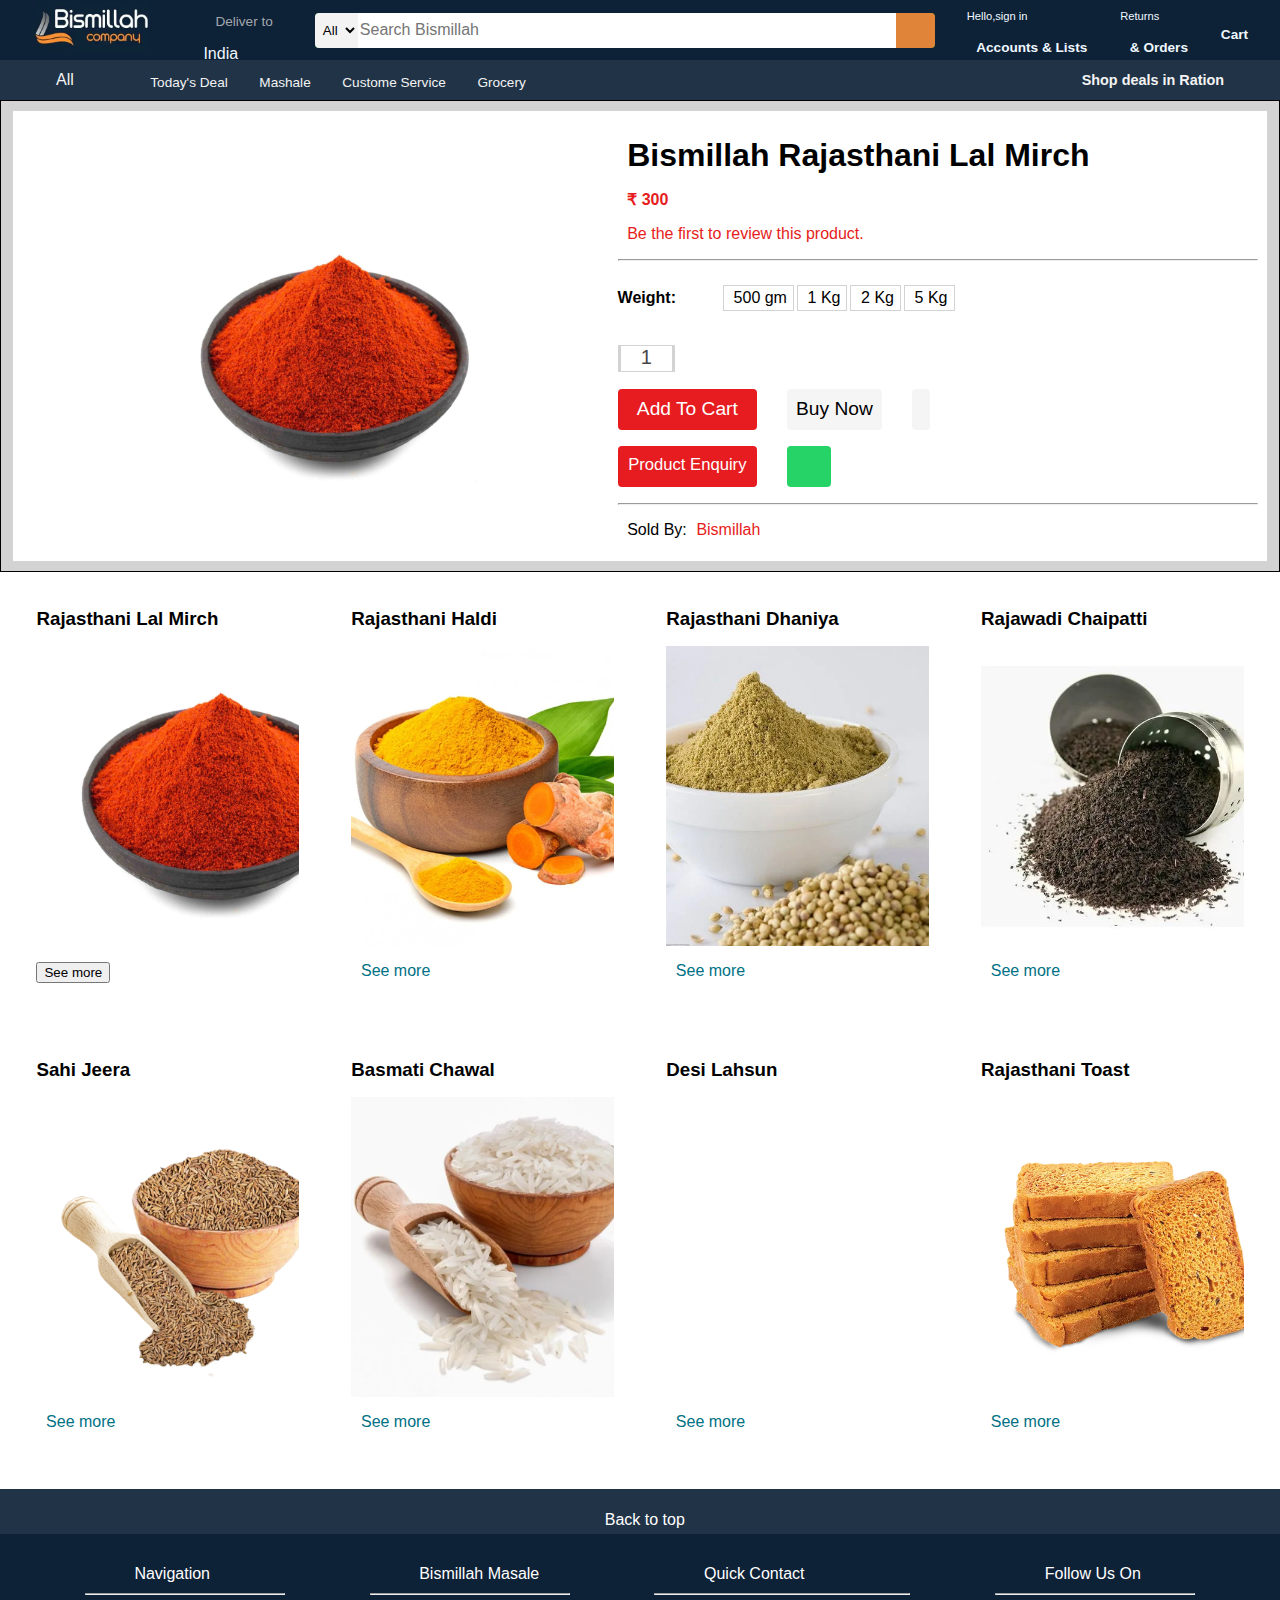
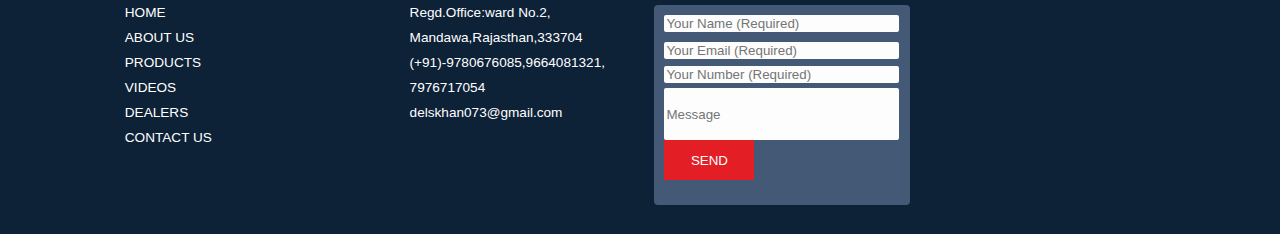
==== store.html @ 110b6fd0 "first-commit" ====
<!DOCTYPE html>
<html lang="en">
<head>
  <title>Bismillah</title>
  <link rel="stylesheet" href="https://cdnjs.cloudflare.com/ajax/libs/font-awesome/6.5.1/css/all.min.css" integrity="sha512-DTOQO9RWCH3ppGqcWaEA1BIZOC6xxalwEsw9c2QQeAIftl+Vegovlnee1c9QX4TctnWMn13TZye+giMm8e2LwA==" crossorigin="anonymous" referrerpolicy="no-referrer" />
  <link rel="stylesheet" href="css.css">
  <link rel="stylesheet" href="store.css">
</head>
<body>
  <header>
    <div class="navbar">
      <div class="nav-logo border">
        <div class="logo"></div>
      </div>
        <div class="nav-address border">
          <p class="add-first">Deliver to</p>
          <div class="add-icon">
            <i class="fa-solid fa-location-pin" style="color: #ffffff;"></i>
            <p class="add-sec">India</p>
        </div>
      </div>
      <div class="nav-search">
        <select class="search-select" >
          <option >All</option>
        </select>
        <input class="search-input" type="text" placeholder="Search Bismillah">
        <div class="search-icon">
          <i class="fa-solid fa-magnifying-glass" ></i>
        </div>
      </div>
      <div class="nav-sigin border">
        <span>Hello,sign in</span>
        <p class="nav-sec">Accounts & Lists</p>
      </div>
      <div class="nav-return border">
        <span>Returns</span>
        <p class="nav-sec">& Orders</p>
      </div>
      <div class="nav-cart border">
        <i class="fa-solid fa-cart-shopping"></i>Cart 
      </div>
    </div>
    <div class="panel">
      <div class="panel-all">
          <i class="fa-solid fa-bars"></i> All
      </div>
      <div class="panel-option">

        <div class="panel-ops border">
          <p>Today's Deal</p>
        </div>
        <div class="panel-ops border">
          <p>Mashale</p>
        </div>
        <div class="panel-ops border">
          <p>Custome Service</p>
        </div>
        <div class="panel-ops border">
          <p>Grocery</p>
        </div>
      </div>
      <div class="panel-deal">
        Shop deals in Ration
      </div>
    </div>
  </header>
  <div class="product-container">
    <div class="product-img">
   <div class="img-sec">
    <img  src="box1.webp">
  </div>
 </div>
  <div class="product-details">
    <h1>Bismillah Rajasthani Lal Mirch</h1>
    <h4>₹ 300</h4>
    <p id="p">Be the first to review this product.</p>
    <hr>
    <div class="weight">
      <div class="weight-box"> <strong>Weight:</strong></div>
      <div class="kg-box"><p>500 gm</p></div>
      <div class="kg-box"><p>1 Kg</p></div>
      <div class="kg-box"><p>2 Kg</p></div>
      <div class="kg-box"><p>5 Kg</p></div>
    </div>
    <div class="add-item">
      <div  class="item-signs"><i class="fa-solid fa-minus"></i></div>
      <div id="items" class="item-signs">1</div>
      <div  class="item-signs"><i class="fa-solid fa-plus"></i></div>
    </div>
    <div class="cart">
      <div class="add-to-cart">Add To Cart</div>
      <div class="buy-now">Buy Now</div>
      <div class="fav"><i class="fa-solid fa-heart"></i></div>
    </div>
    <div class="product-enquiry">
      <div class="product-enq">Product Enquiry</div>
      <div class="product-whatsapp"><i class="fa-brands fa-whatsapp"></i></div>
    </div>
    <hr>
    <div class="soldBy"> <p>Sold By:</p>
      <p id="bismillah">Bismillah</p>
    </div>
   
  </div>
  </div>
  <div class="shop-section">
    <div class="box1 box" >
    <div class="box-content">
      <h3 id="lal_mirch">Rajasthani Lal Mirch</h3>
      <div class="box-img" style="background-image: url('box1.webp');"></div>
     <button id="btn">See more</button>
    </div>
    </div>
    <div class="box2 box"><div class="box-content">
      <h3>Rajasthani Haldi </h3>
      <div class="box-img" style="background-image: url('box2.webp');"></div>
     <p>See more</p>
    </div></div>
    <div class="box3 box"><div class="box-content">
      <h3>Rajasthani Dhaniya</h3>
      <div class="box-img" style="background-image: url('box3.webp');"></div>
     <p>See more</p>
    </div></div>
    <div class="box4 box"><div class="box-content">
      <h3>Rajawadi Chaipatti</h3>
      <div class="box-img" style="background-image: url('box4.webp');"></div>
     <p>See more</p>
    </div></div>
    <div class="box5 box" >
      <div class="box-content">
        <h3>Sahi Jeera</h3>
        <div class="box-img" style="background-image: url('box5');"></div>
       <p>See more</p>
      </div>
      </div>
      <div class="box6 box"><div class="box-content">
        <h3>Basmati Chawal</h3>
        <div class="box-img" style="background-image: url('box6.webp');"></div>
       <p>See more</p>
      </div></div>
      <div class="box7 box"><div class="box-content">
        <h3>Desi Lahsun</h3>
        <div class="box-img" style="background-image: url('box7.jpg');"></div>
       <p>See more</p>
      </div></div>
      <div class="box8 box"><div class="box-content">
        <h3>Rajasthani Toast</h3>
        <div class="box-img" style="background-image: url('box8.webp');"></div>
       <p>See more</p>
      </div></div>

  </div>
  <footer>
    <div class="footer-panel1">
      <p>Back to top</p>
    </div>
    <div class="footer-panel2">
      <div class="navigation">
        <p>Navigation</p>
        <hr>
        <ul>
          <a>HOME</a>
          <a >ABOUT US</a>
          <a >PRODUCTS</a>
          <a >VIDEOS</a>
          <a >DEALERS</a>
          <a >CONTACT US</a>
        </ul>
      </div>
        <div class="navigation">
          <p>Bismillah Masale</p>
          <hr>
          <ul>
            <a>Regd.Office:ward No.2,</a>
            <a >Mandawa,Rajasthan,333704</a>
            <a > (+91)-9780676085,9664081321,</a>
            <a >7976717054</a>
            <a >delskhan073@gmail.com</a>
          </ul>
    </div>
    <div class="navigation" style="width: 20%;">
      <p>Quick Contact </p> <hr>
      <div class="form">
        <input id="input1"  placeholder="Your Name (Required)">
        <input id="input2"  placeholder="Your Email (Required)">
        <input id="input3"  placeholder="Your Number (Required)">
        <input id="input4"  placeholder="Message" style="height: 50px;">
        <button type="submit">SEND</button>
      </div>
    </div>
    <div class="navigation">
      <p>Follow Us On</p> <hr>
      <div class="social">
        <i class="fa-brands fa-instagram"></i>
        <i class="fa-brands fa-facebook"></i>
        <i class="fa-brands fa-twitter"></i>
        <i class="fa-brands fa-youtube"></i>
      </div>
    </div>
    </div>
  </footer>
</body>
</html>
---- css.css ----
*{
  margin: 0;
  font-family: Arial;
  border: border-box;
}
.navbar{
  height: 60px;
  background-color: #0d2137;
  color: aliceblue;
  display: flex;
  align-items: center;
  justify-content: space-evenly;
}
.nav-logo{
  height: 56px;
  width: 116px;
}
.logo{
  background-image:url(WhatsApp\ Image\ 2023-12-20\ at\ 7.08.22\ PM.webp);
background-size: cover;
height: 50px;
width: 100%;
}
.border{
  border: 1.5px solid transparent;
}
.border:hover{
  border: 1.5px solid white;
  cursor: pointer;
}
.nav-address{
  margin: 10px;
}
/** box2 **/
.add-first{
  color: #cccccccc;
  font-size: 0.85rem;
  margin-left:15px;
}
.add-sec{
  margin-left: 3px;
  font-size: 1rem;
}
.add-icon{
  display: flex;
  align-items: center;
}
/** box 3**/
.nav-search{
  width: 620px;
  height: 35px;
  display: flex;
  justify-content: space-evenly;
  background-color: green;
  border-radius: 4px;
}
.search-select{
  width: 50px;
  border-top-left-radius: 4px;
  border-bottom-left-radius: 4px;
  text-align: center;
  border: none;
  background-color: #f3f3f3;
}
.search-input{
  width: 100%;
  font-size: 1rem;
  border: none;
}
.search-icon{
  display: flex;
  justify-content: center;
  align-items: center;
  width: 45px;
  background-color: #e08439;
  border-top-right-radius: 4px;
  border-bottom-right-radius: 4px;
  color: #0d2137;
}
.nav-search:hover{
border: 2px solid orange;
}
/** box 4**/
span{
  font-size: 0.7rem;
}
.nav-sec{
  font-size: 00.85rem;
  font-weight: 700;
}
/** box5**/
.nav-cart i{
  font-size: 25px;
}
.nav-cart{
  font-size: 00.85rem;
  font-weight: 700;
}
/** panel **/
.panel{
  color: #f3f3f3;
  display: flex;
  height: 40px;
  background-color: #0d2137ea;
  justify-content: space-evenly;
  align-items: center;
}
.panel-deal{
  font-size: 0.9rem;
  font-weight: 700;
}
.panel-option{
  display: flex;
  width: 70%;
}
.panel-ops p{
  font-size: 00.85rem;
  margin-left: 10px;
  margin-right: 10px;
  height: 20px;
  margin-top: 10px;
}
/** hero section **/
.hero{
  background-image: url(hero.webp);
  height: 400px;
  background-size: cover;
}
/** shop section **/

  .shop-section{
    display: flex;
    flex-wrap: wrap;
    justify-content: space-evenly;
    /*background-color: #e2e7e6;*/
    /* background-color: #054b3f; */
  }
  .box{
    border: none;
    height: 400px;
    width: 23%;
  margin-top: 1rem;
  background-color: white;
  padding: 20px 0px 15px;
  }
  .box-img{
    height: 300px;
    background-size: cover;
    background-repeat: no-repeat;
    margin-top: 1rem;
    margin-bottom: 1rem;
  }
  .box-content{
    margin-left: 1rem;
    margin-right: 1rem;
  }
  .box-content p{
    color: #007185;
  }
  /** footer **/
  footer{
    margin-top: 15px;
  }
  .footer-panel1{
    background-color: #0d2137Ea;
    color: white;
    height: 45px;
    display: flex;
    justify-content: center;
    align-items: center;
  }
  .footer-panel2{
    display: flex;
    justify-content: space-evenly;
    background-color: #0d2137;
    color: white;
    height: 300px;

  }
  .navigation{
    margin-top: 15px;
    height: 150px;
    width: 200px;
    
  }
  ul{
    margin-top: 10px;
  }
  ul a{
    display: block;
    font-size: 0.85rem;
    margin-top: 10px;
  }
  .navigation p{
    margin-left: 40px;
    margin-bottom: 10px;
  }
  .form{
    background-color: #435975;
    margin-top: 10px;
    border-radius: 4px;
    height: 200px;
  }
  .form input{
    margin-left: 10px;
    border-radius: 2px;
    border: none;
    background-color: #fdfdfd;
    width: 90%;
  }
  .form button{
    margin-left: 10px;
    height: 40px;
    width: 90px;
    background-color: #e31e24;
    border: none;
    color: white;
  }
  #input1{
    margin-top: 10px;
  }
  #input2{
    margin-top: 10px;
  }
  #input3{
    margin-top: 7px;
  }
  #input4{
    margin-top: 5px;
  }
  .social{
    margin-top: 10px;
    display: flex;
    justify-content: space-evenly;
    font-size: 2rem;
  }
  .newBox{
    background-color: black;
  }
  .p:hover{
    cursor: pointer;
  }
---- store.css ----
.product-container{
  height: 470px;
  background-color: lightgray;
  /* background-color: #91e5d6; */
  border: 1px solid black;
  padding: 15px,15px,0,15px;
  display: flex;
  justify-content: center;
  align-items: center;

}
.img-sec img{
    height: 300px;
    background-size: cover;
    margin-left: 3rem;
  }
  .img-sec{
    background-size: cover;
    margin-top: 3rem;
  }
  
  
  .product-img
  {
    background-color: white;
    height: 430px;
    border: 1px ;
    width: 45vw;
    display: flex;
    justify-content: center;
    align-items: center;
    padding: 0.60rem;
}
 .product-details{
  
  text-align: left;
  width: 50vw;
  height: 430px;
  text-align: center;
 /* color: lightgray; */
 background-color: #fff;
 padding: 0.60rem;
 }
 .product-details h4{
  color: #E61C20;
 }
 .product-details h1 ,h4,p{
   text-align: left;
  margin-top: 1rem;
  padding-left: 00.60rem;
 }
 .weight{
  text-align: left;
  display:flex;
  justify-content: left;
  align-items: center;
  height: 50px;
  width:40vw;
  /* border: 1px solid; */
}
.weight-box{
  margin-top: 1.5rem;
  width: 8vw;
 }
 .kg-box{
  cursor: pointer;
  margin-top: 1.5rem;
  font-size: 1rem;
  margin-left: 3px;
  border: 1px solid lightgray;
 }
 .kg-box:hover{
  opacity: 0.5;
  color: red;
 }
 .kg-box p{
  margin-top: 3px;
  margin-bottom: 3px;
  margin-right: 6px;
 }
 .add-item{
 display: flex;
 justify-content:left;
 align-items: center;
 height: 30px;
 margin-top: 2rem;
 }
 .item-signs{
  border: 1px solid lightgray;
  font-size: 1.25rem;
  height: 25px;
}
.item-signs i{
  width: 2vw;
  color: rgb(71, 71, 71);
}
#items{
  width: 4vw;
  color: rgb(71, 71, 71);

}
.cart{
  margin-top: 1rem;
  width: 30vw;
  display: flex;
  justify-content: left;
}
.add-to-cart{
  margin-right: 30px;
  height: 1.8vw;
  width: 9.5vw;
  background-color: #E61C20;
  color: #ffff;
  padding-top: 0.7vw;
  padding-left: 0.7vw;
  padding-bottom: 0.7vw;
  padding-right: 0.7vw;
  font-size: 1.5vw;
  border-radius: 0.25rem;
}
.buy-now{
  height: 1.8vw;
  text-align: center;
  align-items: center;
  margin-right: 30px;
  background-color: #f5f5f5;
  padding-top: 0.7vw;
  padding-left: 0.7vw;
  padding-bottom: 0.7vw;
  padding-right: 0.7vw;
  border-radius: 0.25rem;
  font-size: 1.5vw;
}
.fav{
  border-radius: 0.25rem;
  height: 1.8vw;
  margin-right: 30px;
  background-color: #f5f5f5;
  padding-top: 0.7vw;
  padding-left: 0.7vw;
  padding-bottom: 0.7vw;
  padding-right: 0.7vw;
  font-size: 1.5vw;
}
.product-enquiry{
  margin-top: 1rem;
  width: 30vw;
  display: flex;
  justify-content: left;
  margin-bottom: 1rem;
}
.product-enq{
  margin-right: 30px;
  height: 1.8vw;
  width: 9.5vw;
  background-color: #E61C20;
  color: #ffff;
  padding-top: 0.7vw;
  padding-left: 0.7vw;
  padding-bottom: 0.7vw;
  padding-right: 0.7vw;
  font-size: 1.3vw;
  border-radius: 0.25rem;
}
.product-whatsapp{
  height: 1.8vw;
  width: 2vw;
  margin-right: 30px;
  color: #fff;
  background-color: #25D366;
  padding-top: 0.7vw;
  padding-left: 0.7vw;
  padding-bottom: 0.7vw;
  padding-right: 0.7vw;
  font-size: 1.5vw;
  border-radius: 0.25rem;
}
hr{
  color: lightgray;
}
#p{
  margin-bottom: 1rem;
  color: #E61C20;
}
.soldBy{
  display: flex;
}
#bismillah{
  color: #E61C20;
}
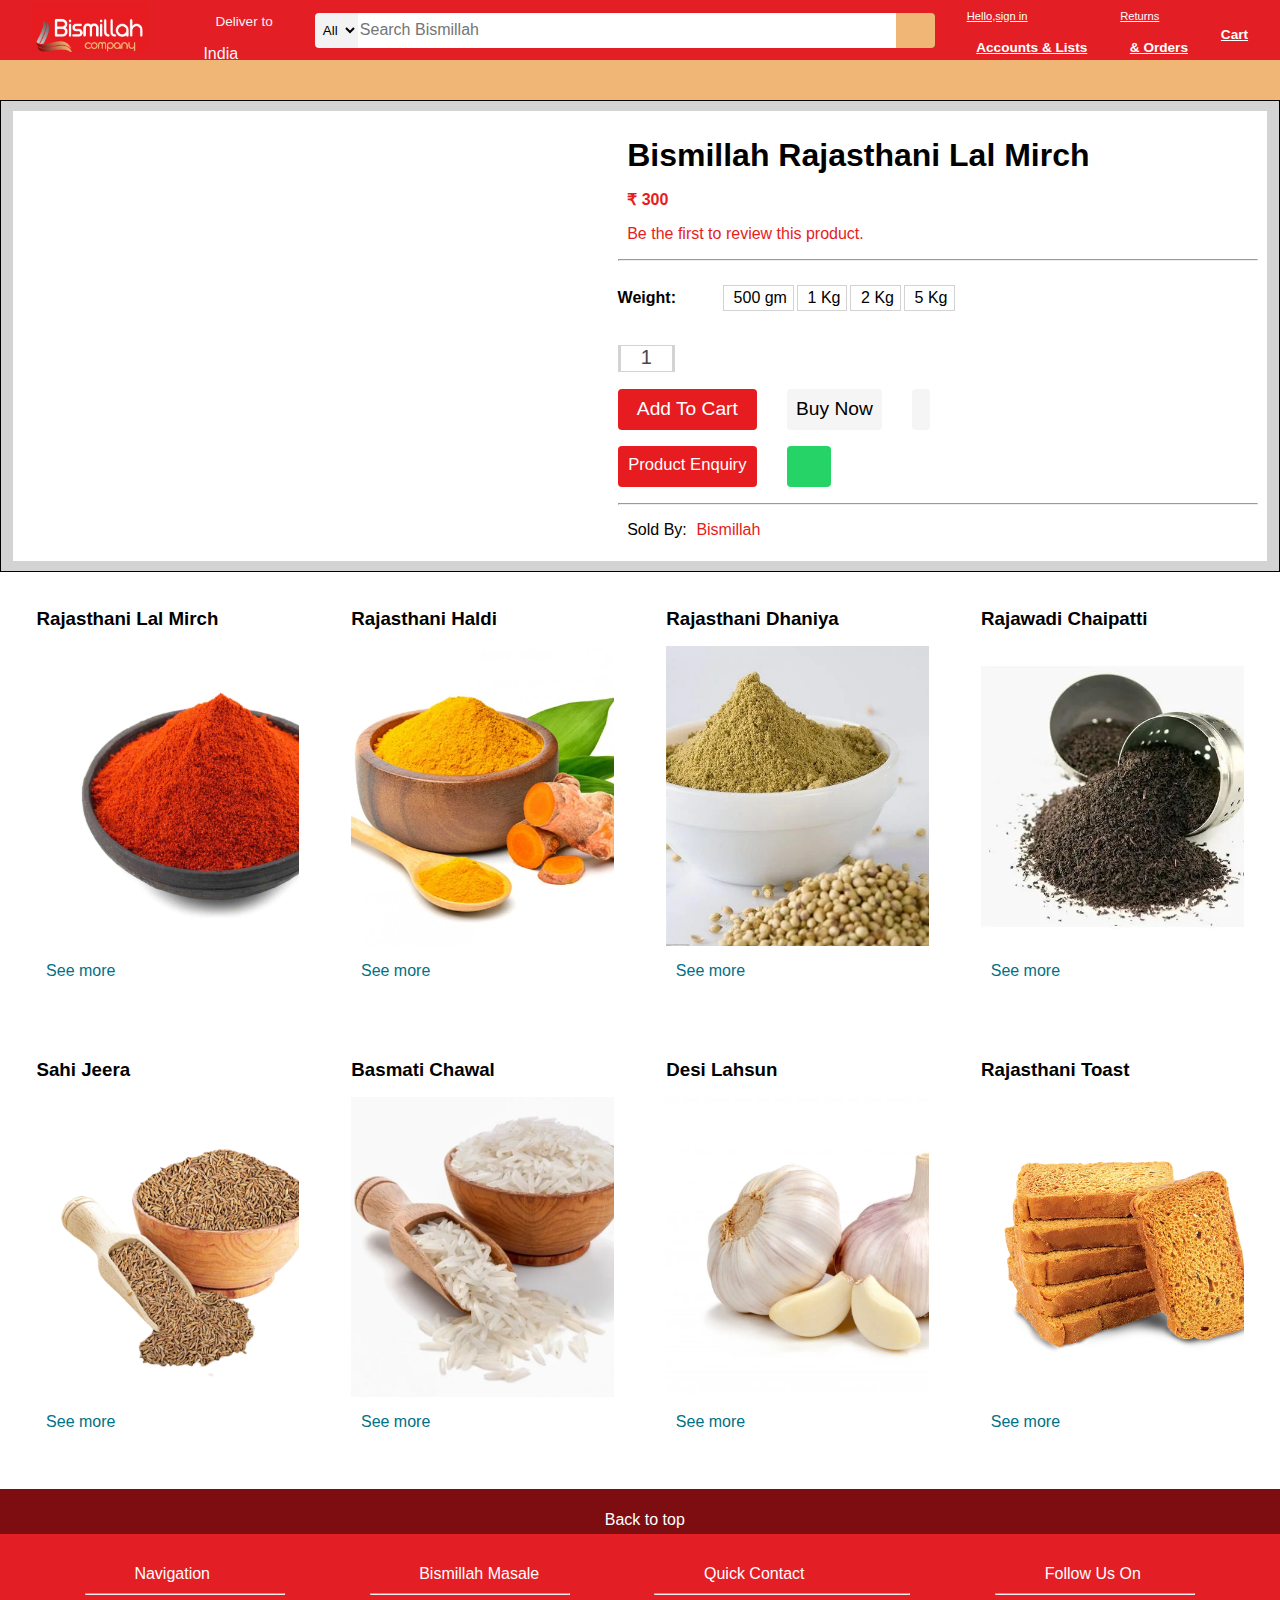
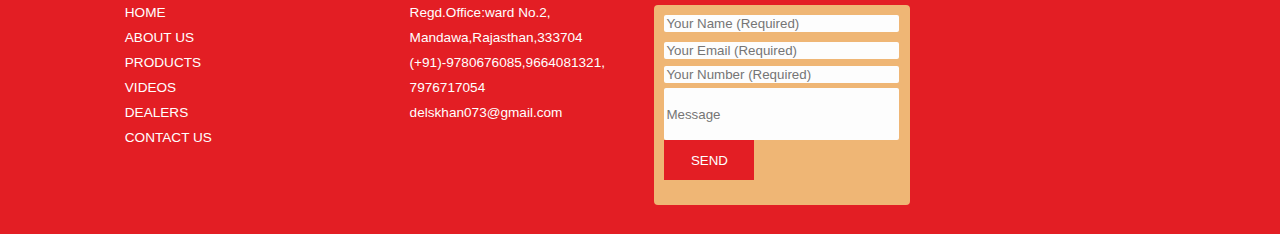
==== commit 8e767a40: "changes and addition" ====
--- a/store.html
+++ b/store.html
@@ -3,14 +3,14 @@
 <head>
   <title>Bismillah</title>
   <link rel="stylesheet" href="https://cdnjs.cloudflare.com/ajax/libs/font-awesome/6.5.1/css/all.min.css" integrity="sha512-DTOQO9RWCH3ppGqcWaEA1BIZOC6xxalwEsw9c2QQeAIftl+Vegovlnee1c9QX4TctnWMn13TZye+giMm8e2LwA==" crossorigin="anonymous" referrerpolicy="no-referrer" />
-  <link rel="stylesheet" href="css.css">
+  <link rel="stylesheet" href="index.css">
   <link rel="stylesheet" href="store.css">
 </head>
 <body>
   <header>
     <div class="navbar">
       <div class="nav-logo border">
-        <div class="logo"></div>
+        <div class="logo" onclick="location.assign('index.html')"></div>
       </div>
         <div class="nav-address border">
           <p class="add-first">Deliver to</p>
@@ -28,20 +28,20 @@
           <i class="fa-solid fa-magnifying-glass" ></i>
         </div>
       </div>
-      <div class="nav-sigin border">
+     <a href="signUp/new.html"> <div class="nav-sigin border">
         <span>Hello,sign in</span>
         <p class="nav-sec">Accounts & Lists</p>
-      </div>
-      <div class="nav-return border">
+      </div></a>
+      <a href="return&order/returns&order.html" > <div class="nav-return border">
         <span>Returns</span>
         <p class="nav-sec">& Orders</p>
-      </div>
-      <div class="nav-cart border">
+      </div></a>
+     <a href="cart/cart.html"> <div class="nav-cart border">
         <i class="fa-solid fa-cart-shopping"></i>Cart 
-      </div>
+      </div></a>
     </div>
     <div class="panel">
-      <div class="panel-all">
+      <!-- <div class="panel-all">
           <i class="fa-solid fa-bars"></i> All
       </div>
       <div class="panel-option">
@@ -61,18 +61,18 @@
       </div>
       <div class="panel-deal">
         Shop deals in Ration
-      </div>
+      </div> -->
     </div>
   </header>
   <div class="product-container">
     <div class="product-img">
-   <div class="img-sec">
-    <img  src="box1.webp">
+   <div id="img-sec" class="img-sec">
+    <!-- <img  src="box1.webp"> -->
   </div>
  </div>
   <div class="product-details">
     <h1>Bismillah Rajasthani Lal Mirch</h1>
-    <h4>₹ 300</h4>
+    <h4 id="price">₹ 300</h4>
     <p id="p">Be the first to review this product.</p>
     <hr>
     <div class="weight">
@@ -83,12 +83,12 @@
       <div class="kg-box"><p>5 Kg</p></div>
     </div>
     <div class="add-item">
-      <div  class="item-signs"><i class="fa-solid fa-minus"></i></div>
+      <div id="minus" class="item-signs"><i class="fa-solid fa-minus"></i></div>
       <div id="items" class="item-signs">1</div>
-      <div  class="item-signs"><i class="fa-solid fa-plus"></i></div>
+      <div id="plus" class="item-signs"><i class="fa-solid fa-plus"></i></div>
     </div>
     <div class="cart">
-      <div class="add-to-cart">Add To Cart</div>
+      <div class="add-to-cart" id="add-cart">Add To Cart</div>
       <div class="buy-now">Buy Now</div>
       <div class="fav"><i class="fa-solid fa-heart"></i></div>
     </div>
@@ -98,7 +98,7 @@
     </div>
     <hr>
     <div class="soldBy"> <p>Sold By:</p>
-      <p id="bismillah">Bismillah</p>
+      <p id="bismillah" style="cursor: pointer;">Bismillah</p>
     </div>
    
   </div>
@@ -108,45 +108,45 @@
     <div class="box-content">
       <h3 id="lal_mirch">Rajasthani Lal Mirch</h3>
       <div class="box-img" style="background-image: url('box1.webp');"></div>
-     <button id="btn">See more</button>
+     <p class="p" id="box1">See more</p>
     </div>
     </div>
     <div class="box2 box"><div class="box-content">
       <h3>Rajasthani Haldi </h3>
       <div class="box-img" style="background-image: url('box2.webp');"></div>
-     <p>See more</p>
+     <p class="p" id="box2">See more</p>
     </div></div>
     <div class="box3 box"><div class="box-content">
       <h3>Rajasthani Dhaniya</h3>
       <div class="box-img" style="background-image: url('box3.webp');"></div>
-     <p>See more</p>
+     <p class="p" id="box3">See more</p>
     </div></div>
     <div class="box4 box"><div class="box-content">
       <h3>Rajawadi Chaipatti</h3>
       <div class="box-img" style="background-image: url('box4.webp');"></div>
-     <p>See more</p>
+     <p class="p" id="box4">See more</p>
     </div></div>
     <div class="box5 box" >
       <div class="box-content">
         <h3>Sahi Jeera</h3>
         <div class="box-img" style="background-image: url('box5');"></div>
-       <p>See more</p>
+       <p class="p" id="box5">See more</p>
       </div>
       </div>
       <div class="box6 box"><div class="box-content">
         <h3>Basmati Chawal</h3>
         <div class="box-img" style="background-image: url('box6.webp');"></div>
-       <p>See more</p>
+       <p class="p" id="box6">See more</p>
       </div></div>
       <div class="box7 box"><div class="box-content">
         <h3>Desi Lahsun</h3>
-        <div class="box-img" style="background-image: url('box7.jpg');"></div>
-       <p>See more</p>
+        <div class="box-img" style="background-image: url('box7.webp');"></div>
+       <p class="p" id="box7">See more</p>
       </div></div>
       <div class="box8 box"><div class="box-content">
         <h3>Rajasthani Toast</h3>
         <div class="box-img" style="background-image: url('box8.webp');"></div>
-       <p>See more</p>
+       <p class="p" id="box8">See more</p>
       </div></div>
 
   </div>
@@ -199,5 +199,7 @@
     </div>
     </div>
   </footer>
+  <!-- <script src="index.js"></script> -->
+  <script src="store.js"></script>
 </body>
 </html>--- a/index.css
+++ b/index.css
@@ -0,0 +1,251 @@
+*{
+  margin: 0;
+  font-family: Arial;
+  border: border-box;
+}
+.navbar{
+  height: 60px;
+  background-color: #e31e24;
+  color: aliceblue;
+  display: flex;
+  align-items: center;
+  justify-content: space-evenly;
+}
+.nav-logo{
+  height: 56px;
+  width: 116px;
+}
+.logo{
+  background-image:url(image.png);
+background-size: cover;
+height: 50px;
+width: 100%;
+}
+.border{
+  border: 1.5px solid transparent;
+}
+.border:hover{
+  border: 1.5px solid white;
+  cursor: pointer;
+}
+.nav-address{
+  margin: 10px;
+}
+/** box2 **/
+.add-first{
+  color: #f3f3f3;
+  font-size: 0.85rem;
+  margin-left:15px;
+}
+.add-sec{
+  margin-left: 3px;
+  font-size: 1rem;
+}
+.add-icon{
+  display: flex;
+  align-items: center;
+}
+/** box 3**/
+.nav-search{
+  width: 620px;
+  height: 35px;
+  display: flex;
+  justify-content: space-evenly;
+  background-color: green;
+  border-radius: 4px;
+}
+.search-select{
+  width: 50px;
+  border-top-left-radius: 4px;
+  border-bottom-left-radius: 4px;
+  text-align: center;
+  border: none;
+  background-color: #f3f3f3;
+}
+.search-input{
+  width: 100%;
+  font-size: 1rem;
+  border: none;
+}
+.search-icon{
+  display: flex;
+  justify-content: center;
+  align-items: center;
+  width: 45px;
+  /* background-color: #e08439; */
+  background-color: #efb675;
+  border-top-right-radius: 4px;
+  border-bottom-right-radius: 4px;
+  color: #fff;
+}
+.nav-search:hover{
+border: 2px solid orange;
+}
+/** box 4**/
+span{
+  font-size: 0.7rem;
+}
+.nav-sec{
+  font-size: 00.85rem;
+  font-weight: 700;
+}
+/** box5**/
+.nav-cart i{
+  font-size: 25px;
+}
+.nav-cart{
+  font-size: 00.85rem;
+  font-weight: 700;
+}
+/** panel **/
+.panel{
+  color: #f3f3f3;
+  display: flex;
+  height: 40px;
+  background-color: #efb675;
+  justify-content: space-evenly;
+  align-items: center;
+}
+.panel-deal{
+  font-size: 0.9rem;
+  font-weight: 700;
+}
+.panel-option{
+  display: flex;
+  width: 70%;
+}
+.panel-ops p{
+  font-size: 00.85rem;
+  margin-left: 10px;
+  margin-right: 10px;
+  height: 20px;
+  margin-top: 10px;
+}
+/** hero section **/
+.hero{
+  background-image: url(hero.webp);
+  height: 400px;
+  background-size: cover;
+}
+/** shop section **/
+
+  .shop-section{
+    display: flex;
+    flex-wrap: wrap;
+    justify-content: space-evenly;
+    /*background-color: #e2e7e6;*/
+    /* background-color: #054b3f; */
+  }
+  .box{
+    border: none;
+    height: 400px;
+    width: 23%;
+  margin-top: 1rem;
+  background-color: white;
+  padding: 20px 0px 15px;
+  }
+  .box-img{
+    height: 300px;
+    background-size: cover;
+    background-repeat: no-repeat;
+    margin-top: 1rem;
+    margin-bottom: 1rem;
+  }
+  .box-content{
+    margin-left: 1rem;
+    margin-right: 1rem;
+  }
+  .box-content p{
+    color: #007185;
+  }
+  /** footer **/
+  footer{
+    margin-top: 15px;
+  }
+  .footer-panel1{
+    /* background-color: #0d2137Ea; */
+    background-color: #7e0d11;
+    color: white;
+    height: 45px;
+    display: flex;
+    justify-content: center;
+    align-items: center;
+  }
+  .footer-panel2{
+    display: flex;
+    justify-content: space-evenly;
+    /* background-color: #0d2137; */
+    background-color: #e31e24;
+    color: white;
+    height: 300px;
+
+  }
+  .navigation{
+    margin-top: 15px;
+    height: 150px;
+    width: 200px;
+    
+  }
+  ul{
+    margin-top: 10px;
+  }
+  ul a{
+    display: block;
+    font-size: 0.85rem;
+    margin-top: 10px;
+  }
+  .navigation p{
+    margin-left: 40px;
+    margin-bottom: 10px;
+  }
+  .form{
+    background-color: #efb675;
+    margin-top: 10px;
+    border-radius: 4px;
+    height: 200px;
+  }
+  .form input{
+    margin-left: 10px;
+    border-radius: 2px;
+    border: none;
+    background-color: #fdfdfd;
+    width: 90%;
+  }
+  .form button{
+    margin-left: 10px;
+    height: 40px;
+    width: 90px;
+    background-color: #e31e24;
+    border: none;
+    color: white;
+  }
+  #input1{
+    margin-top: 10px;
+  }
+  #input2{
+    margin-top: 10px;
+  }
+  #input3{
+    margin-top: 7px;
+  }
+  #input4{
+    margin-top: 5px;
+  }
+  .social{
+    margin-top: 10px;
+    display: flex;
+    justify-content: space-evenly;
+    font-size: 2rem;
+  }
+  .newBox{
+    background-color: black;
+  }
+  .p:hover{
+    cursor: pointer;
+  }
+
+
+  /* for the anchore tage */
+  a{
+    color: #fff;
+  }--- a/store.css
+++ b/store.css
@@ -100,6 +100,7 @@
 
 }
 .cart{
+  cursor: pointer;
   margin-top: 1rem;
   width: 30vw;
   display: flex;
